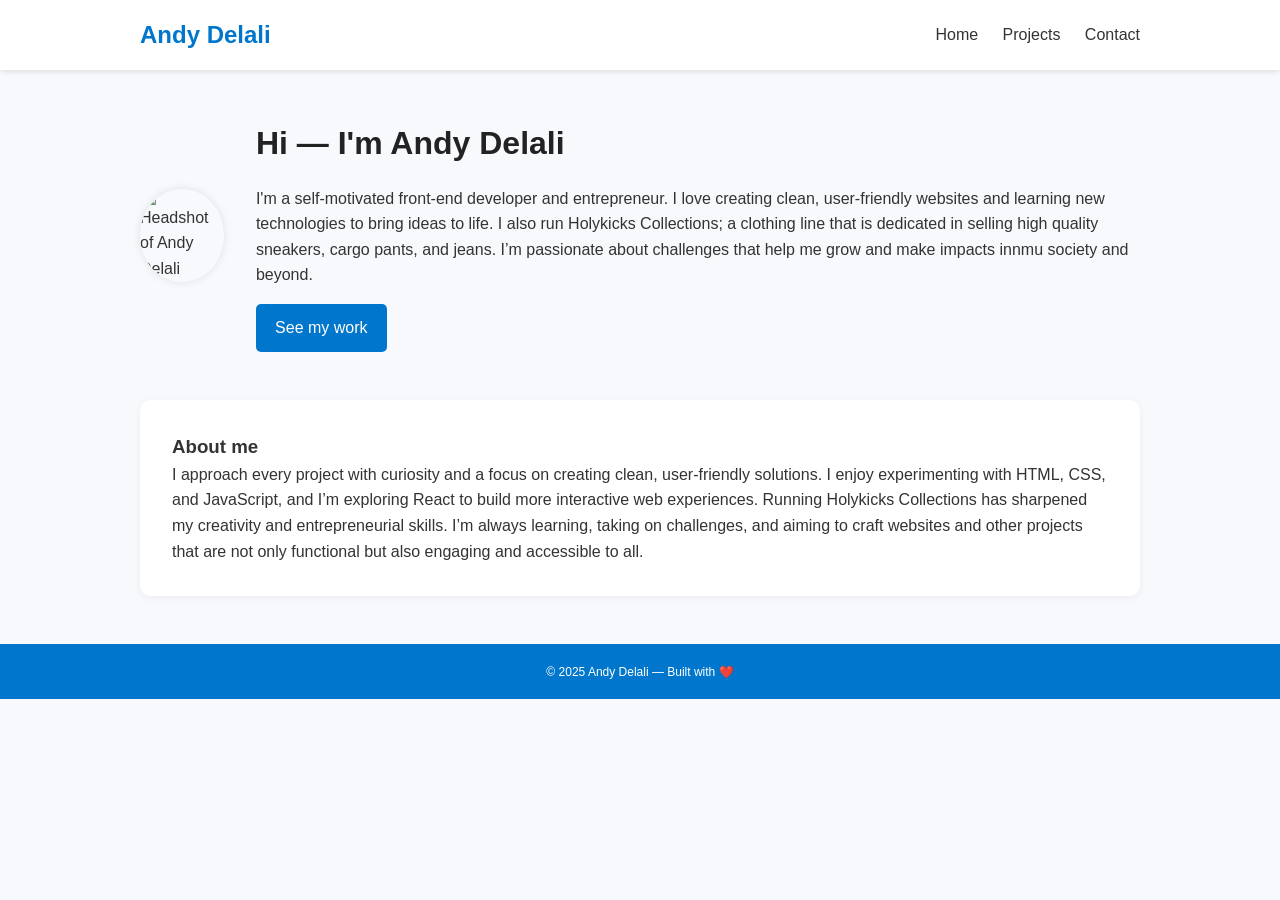
==== index.html @ 18d406d1 "GOD IS GOOD" ====
<!doctype html>
<html lang="en">
<head>
  <meta charset="utf-8" />
  <meta name="viewport" content="width=device-width,initial-scale=1" />
  <title>Andy Delali — Portfolio</title>
  <link rel="stylesheet" href="styles.css">
</head>
<body>
  <header class="site-header">
    <div class="container">
      <h1 class="logo">Andy Delali</h1>
      <nav class="main-nav">
        <a href="index.html">Home</a>
        <a href="projects.html">Projects</a>
        <a href="contact.html">Contact</a>
      </nav>
    </div>
  </header>

  <main>
    <section class="hero container">
      <img src="images/headshot.jpg" alt="Headshot of Andy Delali" class="hero-photo">
      <div class="hero-text">
        <h2>Hi — I'm Andy Delali</h2>
        <p>I'm a self-motivated front-end developer and entrepreneur. I love creating clean, user-friendly websites and learning new technologies to bring ideas to life. I also run Holykicks Collections; a clothing line that is dedicated in selling high quality sneakers, cargo pants, and jeans. I’m passionate about  challenges that help me grow and make impacts innmu society and beyond.</p>
        <a class="cta" href="projects.html">See my work</a>
      </div>
    </section>

    <section class="about container">
      <h3>About me</h3>
      <p>I approach every project with curiosity and a focus on creating clean, user-friendly solutions. I enjoy experimenting with HTML, CSS, and JavaScript, and I’m exploring React to build more interactive web experiences. Running Holykicks Collections has sharpened my creativity and entrepreneurial skills. I’m always learning, taking on challenges, and aiming to craft websites and other projects that are not only functional but also engaging and accessible to all.
</p>
    </section>
  </main>

  <footer class="site-footer">
    <div class="container">
      <small>© 2025 Andy Delali — Built with ❤️</small>
    </div>
  </footer>

  <script src="js/script.js"></script>
</body>
</html>
---- styles.css ----
/* ---------- 1. Basic Reset ---------- */
* {
  margin: 0;
  padding: 0;
  box-sizing: border-box;
}

/* ---------- 2. Body styling ---------- */
body {
  font-family: Arial, Helvetica, sans-serif;
  line-height: 1.6;
  background-color: #f7f9fc;
  color: #333;
}

/* ---------- 3. Container ---------- */
.container {
  width: 90%;
  max-width: 1000px;
  margin: auto;
}

/* ---------- 4. Header ---------- */
.site-header {
  background-color: #fff;
  box-shadow: 0 2px 5px rgba(0,0,0,0.1);
  position: sticky;
  top: 0;
  z-index: 10;
}

.site-header .container {
  display: flex;
  justify-content: space-between;
  align-items: center;
  padding: 1rem 0;
}

.logo {
  font-size: 1.5rem;
  color: #0077cc;
  font-weight: bold;
}

.main-nav a {
  margin-left: 20px;
  text-decoration: none;
  color: #333;
  font-weight: 500;
}

.main-nav a:hover {
  color: #0077cc;
}

/* ---------- 5. Hero Section ---------- */
.hero {
  display: flex;
  align-items: center;
  justify-content: space-between;
  padding: 3rem 0;
  gap: 2rem;
}

.hero-photo {
  width: 250px;
  border-radius: 50%;
  object-fit: cover;
  box-shadow: 0 0 10px rgba(0,0,0,0.1);
}

.hero-text h2 {
  font-size: 2rem;
  color: #222;
}

.hero-text p {
  margin: 1rem 0;
}

.cta {
  display: inline-block;
  background-color: #0077cc;
  color: white;
  padding: 0.7rem 1.2rem;
  border-radius: 5px;
  text-decoration: none;
}

.cta:hover {
  background-color: #005fa3;
}

/* ---------- 6. About Section ---------- */
.about {
  background-color: #fff;
  padding: 2rem;
  border-radius: 10px;
  box-shadow: 0 2px 8px rgba(0,0,0,0.05);
  margin-bottom: 3rem;
}

/* ---------- 7. Footer ---------- */
.site-footer {
  background-color: #0077cc;
  color: white;
  text-align: center;
  padding: 1rem 0;
  margin-top: 2rem;
  font-size: 0.9rem;
}

/* ---------- 8. Responsive (mobile) ---------- */
@media (max-width: 768px) {
  .hero {
    flex-direction: column;
    text-align: center;
  }

  .hero-photo {
    width: 180px;
  }

  .main-nav a {
    margin-left: 10px;
    font-size: 0.9rem;
  }
}
  
/* ---------- 9. Projects Page ---------- */
.projects {
  margin: 3rem 0;
}

.projects h2 {
  color: #0077cc;
  margin-bottom: 1rem;
}

.project-grid {
  display: grid;
  grid-template-columns: repeat(auto-fit, minmax(280px, 1fr));
  gap: 1.5rem;
}

.project-card {
  background-color: #fff;
  border-radius: 10px;
  box-shadow: 0 2px 8px rgba(0,0,0,0.05);
  padding: 1rem;
  transition: transform 0.2s, box-shadow 0.2s;
}

.project-card:hover {
  transform: translateY(-5px);
  box-shadow: 0 4px 12px rgba(0,0,0,0.1);
}

.project-card img {
  width: 100%;
  border-radius: 10px;
  margin-bottom: 1rem;
  object-fit: cover;
}

.project-card h3 {
  margin-bottom: 0.5rem;
  color: #222;
}

.project-card p {
  color: #555;
  font-size: 0.95rem;
}

/* ---------- 11. Mailto Contact Button ---------- */
.email-box {
  text-align: center;
  background-color: #fff;
  padding: 2rem;
  border-radius: 10px;
  box-shadow: 0 2px 8px rgba(0,0,0,0.05);
  margin-bottom: 2rem;
}

.email-box p {
  margin-bottom: 1rem;
  font-size: 1.1rem;
  color: #333;
}

.email-button {
  display: inline-block;
  background-color: #0077cc;
  color: #fff;
  text-decoration: none;
  padding: 0.8rem 1.5rem;
  border-radius: 5px;
  font-weight: 500;
  transition: background-color 0.3s ease;
}

.email-button:hover {
  background-color: #005fa3;
}
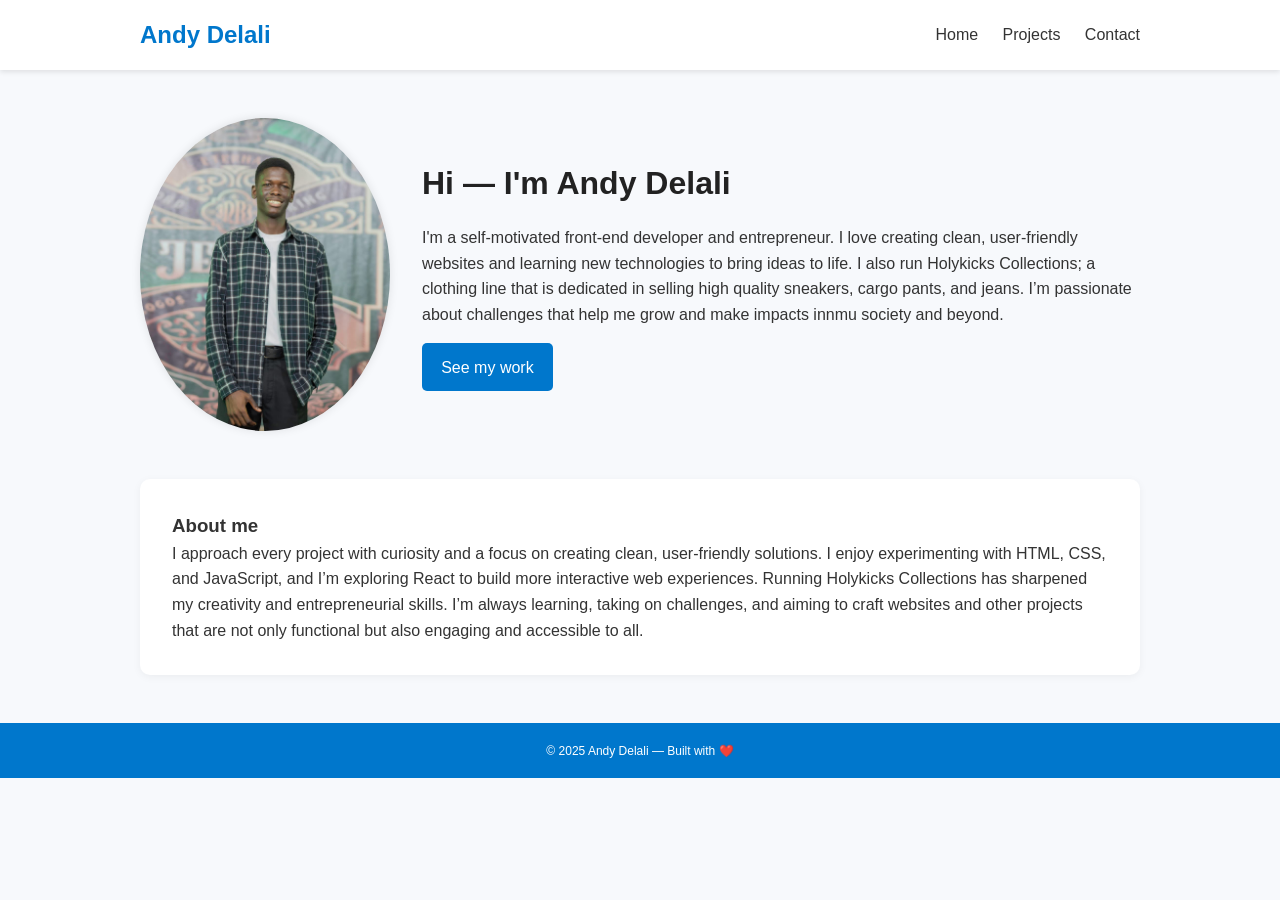
==== commit 55fbfcd6: "Update index.html" ====
--- a/index.html
+++ b/index.html
@@ -20,7 +20,7 @@
 
   <main>
     <section class="hero container">
-      <img src="images/headshot.jpg" alt="Headshot of Andy Delali" class="hero-photo">
+      <img src="images/Headshot.jpg" alt="Headshot of Andy Delali" class="hero-photo">
       <div class="hero-text">
         <h2>Hi — I'm Andy Delali</h2>
         <p>I'm a self-motivated front-end developer and entrepreneur. I love creating clean, user-friendly websites and learning new technologies to bring ideas to life. I also run Holykicks Collections; a clothing line that is dedicated in selling high quality sneakers, cargo pants, and jeans. I’m passionate about  challenges that help me grow and make impacts innmu society and beyond.</p>
